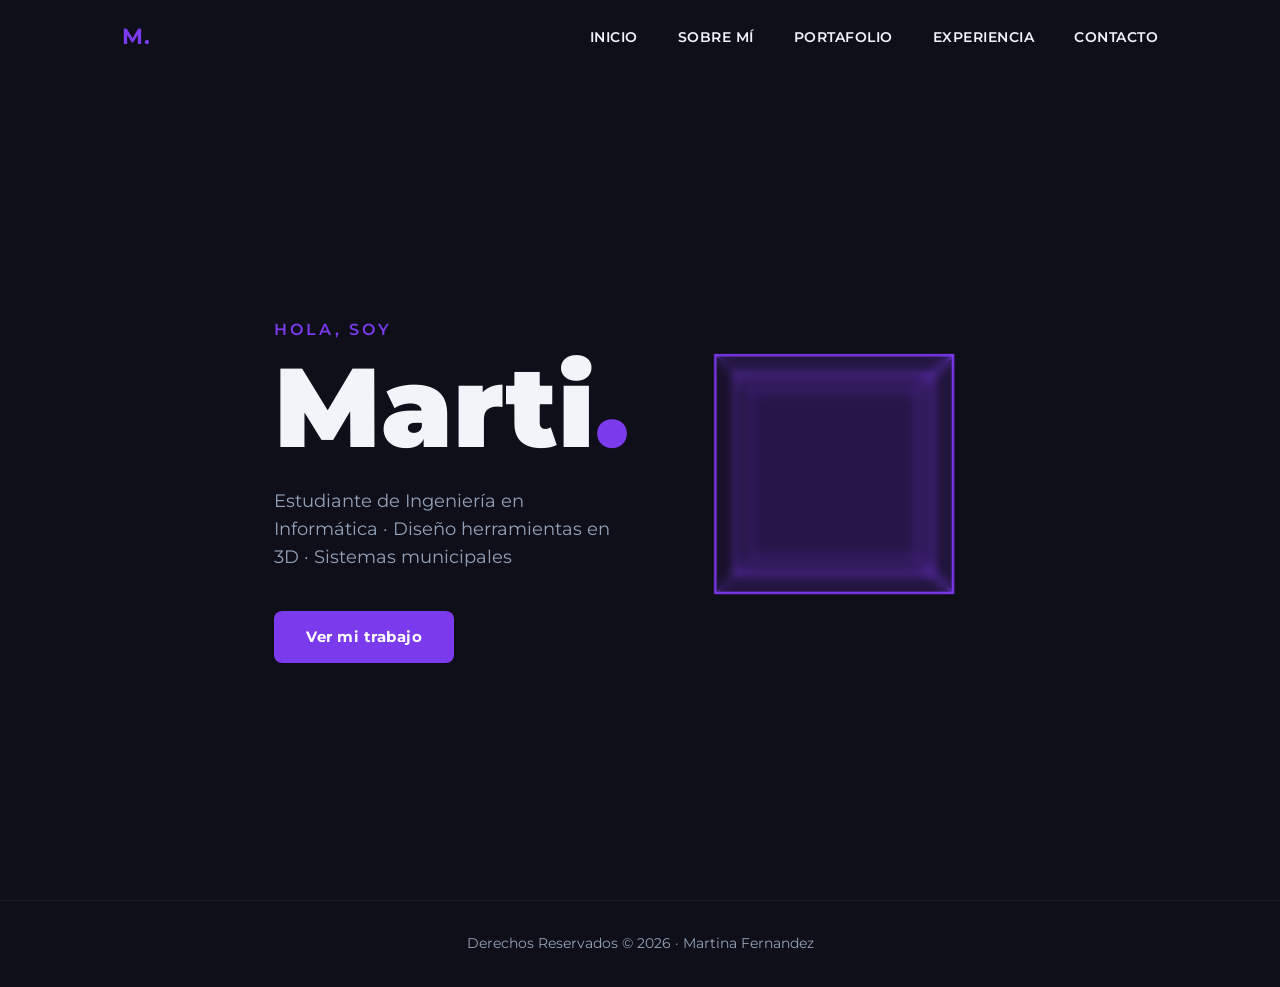
==== index.html @ 9dff79c0 "Add files via upload" ====
<!DOCTYPE html>
<html lang="es">
    <head>
        <meta charset="UTF-8" />
        <meta name="viewport" content="width=device-width, initial-scale=1.0" />
        <title>Marti — Portafolio</title>
        <link rel="stylesheet" href="estilosportafolio.css">
    </head>
    <body>
        <nav>
            <div class="contenedor">
                <a href="index.html" class="logo">M.</a>
                <ul>
                    <li><a href="index.html">Inicio</a></li>
                    <li><a href="sobre-mi.html">Sobre mí</a></li>
                    <li><a href="portafolio.html">Portafolio</a></li>
                    <li><a href="experiencia.html">Experiencia</a></li>
                    <li><a href="contacto.html">Contacto</a></li>
                </ul>
            </div>
        </nav>
        <section class="hero">
            <div class="contenedor hero-contenido">
                <div class="hero-texto">
                    <p class="hero-saludo">Hola, soy</p>
                    <h1 class="hero-nombre">Marti<span>.</span></h1>
                    <p class="hero-descripcion">
                        Estudiante de Ingeniería en Informática · Diseño herramientas en 3D · Sistemas municipales
                    </p>
                    <a href="portafolio.html" class="btn-primario">Ver mi trabajo</a>
                </div>
                <div class="hero-visual">
                    <div class="escena">
                        <div class="cubo">
                            <div class="cara cara-frente"></div>
                            <div class="cara cara-atras"></div>
                            <div class="cara cara-derecha"></div>
                            <div class="cara cara-izquierda"></div>
                            <div class="cara cara-arriba"></div>
                            <div class="cara cara-abajo"></div>
                        </div>
                    </div>
                </div>
            </div>
        </section>

        <footer class="pie">
            <p>Derechos Reservados &copy; 2026 · Martina Fernandez</p>
        </footer>

        <script src="script.js"></script>
    </body>
</html>
---- estilosportafolio.css ----
@import url('https://fonts.googleapis.com/css2?family=Montserrat:wght@300;400;600;700;900&display=swap');
:root {
    --color-fondo: #0f0f1a;
    --color-acento: #7c3aed;
    --color-texto: #f1f5f9;
    --color-texto-suave: #94a3b8;
    --color-superficie: #1e1e2e;
    --fuente-principal: 'Montserrat', sans-serif;
    --radio-borde: 12px;
    --sombra: 0 4px 24px rgba(0,0,0,0.4);
}

*, *::before, *::after {
/* Elimina los márgenes y comportamientos raros que ponen 
los navegadores por defecto */
    margin: 0;
    padding: 0;
    box-sizing: border-box;
}

body {
    background-color: var(--color-fondo);
    color: var(--color-texto);
    font-family: var(--fuente-principal);
    font-size: 16px;
    line-height: 1.6;
}

.contenedor {
    max-width: 1100px;
    margin: 0 auto;
    padding: 0 2rem;
}

nav {
    position: fixed;
    top: 0;
    left: 0;
    width: 100%;
    z-index: 1000;
    padding: 1.2rem 0;
    transition: background 0.3s ease, backdrop-filter 0.3s ease;
}

nav.scrolled {
    background: rgba(15, 15, 26, 0.85);
    backdrop-filter: blur(12px);
    -webkit-backdrop-filter: blur(12px);
    border-bottom: 1px solid rgba(124, 58, 237, 0.2);
}

nav .contenedor{
    display: flex;
    justify-content: space-between;
    align-items: center;
}

nav .logo {
    font-size: 1.4rem;
    font-weight: 700;
    color: var(--color-acento);
    text-decoration: none;
    letter-spacing: 1px;
}

nav ul {
    list-style: none;
    display: flex;
    gap: 2.5rem;
}

nav ul li a {
    color: var(--color-texto);
    text-decoration: none;
    font-weight: 600;
    font-size: 0.9rem;
    letter-spacing: 0.5px;
    text-transform: uppercase;
    position: relative;
    transition: color 0.2s ease;
}

nav ul li a::after {
    content: '';
    position: absolute;
    bottom: -4px;
    left: 0;
    width: 0;
    height: 2px;
    background: var(--color-acento);
    transition: width 0.3s ease;
}

nav ul li a:hover {
    color: var(--color-acento);
}

nav ul li a:hover::after {
    width: 100%;
}

.hero {
    min-height: 100vh;
    display: flex;
    align-items: center;
    padding-top: 80px; /* compensa la navbar fija */
}

.hero-saludo {
    font-size: 1rem;
    font-weight: 600;
    color: var(--color-acento);
    text-transform: uppercase;
    letter-spacing: 3px;
    margin-bottom: 0.5rem;
}

.hero-nombre {
    font-size: clamp(3.5rem, 10vw, 7rem);
    font-weight: 900;
    line-height: 1;
    margin-bottom: 1.5rem;
}

.hero-nombre span {
    color: var(--color-acento);
}

.hero-descripcion {
    font-size: 1.1rem;
    color: var(--color-texto-suave);
    margin-bottom: 2.5rem;
    max-width: 500px;
}

.btn-primario {
    display: inline-block;
    padding: 0.85rem 2rem;
    background: var(--color-acento);
    color: white;
    text-decoration: none;
    font-weight: 700;
    font-size: 0.95rem;
    border-radius: 8px;
    letter-spacing: 0.5px;
    transition: transform 0.2s ease, box-shadow 0.2s ease;
}

.btn-primario:hover {
    transform: translateY(-3px);
    box-shadow: 0 8px 25px rgba(124, 58, 237, 0.4);
}

.hero-contenido {
    display: flex;
    align-items: center;
    justify-content: space-between;
    gap: 2rem;
}

.hero-texto {
    flex: 1;
    max-width: 520px;
}

.hero-visual {
    flex: 1;
    display: flex;
    justify-content: center;
    align-items: center;
    padding-bottom: 2rem;
}

.escena {
    width: 200px;
    height: 200px;
    perspective: 600px;
}

.cubo {
    width: 100%;
    height: 100%;
    position: relative;
    transform-style: preserve-3d;
    animation: rotar 8s infinite linear;
}

.cara {
    position: absolute;
    width: 200px;
    height: 200px;
    border: 2px solid var(--color-acento);
    background: rgba(124, 58, 237, 0.08);
    backdrop-filter: blur(4px);
}

.cara-frente { transform: translateZ(100px); }
.cara-atras { transform: rotateY(180deg) translateZ(100px); }
.cara-derecha { transform: rotateY(90deg) translateZ(100px); }
.cara-izquiera { transform: rotateY(-90deg) translateZ(100px); }
.cara-arriba { transform: rotateX(90deg) translateZ(100px); }
.cara-abajo { transform: rotateX(-90deg) translateZ(100px); }

@keyframes rotar {
    from { transform:  rotateX(20deg) rotateY(0deg); }
    to { transform: rotateX(20deg) rotateY(360deg); }
}

.cubo:hover {
    animation-play-state: paused;
}

.pagina-contenido {
    padding-top: 80px;
}

.seccion {
    padding: 5rem 0;
}

.seccion-oscura {
    background-color: var(--color-superficie);
}

.seccion-etiqueta {
    font-size: 0.8rem;
    font-weight: 700;
    color: var(--color-acento);
    text-transform: uppercase;
    letter-spacing: 3px;
    margin-bottom: 0.5rem;
}

.seccion-titulo {
    font-size: clamp(1.8rem, 4vw, 2.8rem);
    font-weight: 900;
    margin-bottom: 2.5rem;
    line-height: 1.1;
}

.sobre-texto {
    font-size: 1.05rem;
    color: var(--color-texto-suave);
    max-width: 700px;
    line-height: 1.8;
    margin-bottom: 2.5rem;
}

.datos-rapidos {
    display: flex;
    flex-direction: row;
    gap: 2rem;
    flex-wrap: wrap;
}

.dato {
    display: flex;
    flex-direction: column;
    gap: 0.3rem;
    padding: 1rem 1.5rem;
    background: var(--color-superficie);
    border-radius: var(--radio-borde);
    border-left: 3px solid var(--color-acento);
    min-width: 140px;
}

.dato-label {
    font-size: 0.75rem;
    font-weight: 700;
    color: var(--color-acento);
    text-transform: uppercase;
    letter-spacing: 1px;
}

.dato-valor {
    font-size: 1rem;
    font-weight: 600;
    color: var(--color-texto);
}


/* ===== SECCIÓN 2: HABILIDADES TÉCNICAS ===== */

.badges-grupo {
    display: flex;
    flex-direction: column;
    gap: 2rem;
}

.badges-categoria {
    display: flex;
    flex-direction: column;
    gap: 0.8rem;
}

.badges-titulo {
    font-size: 0.85rem;
    font-weight: 700;
    color: var(--color-texto-suave);
    text-transform: uppercase;
    letter-spacing: 1px;
}

.badges {
    display: flex;
    flex-wrap: wrap;
    gap: 0.6rem;
}

.badge {
    padding: 0.45rem 1rem;
    background: rgba(124, 58, 237, 0.12);
    border: 1px solid rgba(124, 58, 237, 0.3);
    border-radius: 100px;
    font-size: 0.9rem;
    font-weight: 600;
    color: var(--color-texto);
    transition: background 0.2s ease, border-color 0.2s ease;
}

.badge:hover {
    background: rgba(124, 58, 237, 0.25);
    border-color: var(--color-acento);
}


/* ===== SECCIÓN 3: HABILIDADES BLANDAS ===== */

.blandas-grid {
    display: grid;
    grid-template-columns: repeat(auto-fit, minmax(200px, 1fr));
    gap: 1.5rem;
}

.blanda-card {
    background: var(--color-superficie);
    border-radius: var(--radio-borde);
    padding: 1.8rem;
    border: 1px solid rgba(255,255,255,0.05);
    transition: transform 0.2s ease, border-color 0.2s ease;
}

.blanda-card:hover {
    transform: translateY(-4px);
    border-color: rgba(124, 58, 237, 0.3);
}

.blanda-icono {
    font-size: 2rem;
    display: block;
    margin-bottom: 1rem;
}

.blanda-card h3 {
    font-size: 1rem;
    font-weight: 700;
    margin-bottom: 0.5rem;
    color: var(--color-texto);
}

.blanda-card p {
    font-size: 0.88rem;
    color: var(--color-texto-suave);
    line-height: 1.6;
}


/* ===== SECCIÓN 4: TIMELINE ===== */

.timeline {
    display: flex;
    flex-direction: column;
    gap: 0;
    position: relative;
    padding-left: 2rem;
}

.timeline::before {
    content: '';
    position: absolute;
    left: 7px;
    top: 8px;
    bottom: 8px;
    width: 2px;
    background: rgba(124, 58, 237, 0.3);
}

.timeline-item {
    display: flex;
    gap: 1.5rem;
    padding-bottom: 2.5rem;
    position: relative;
}

.timeline-item:last-child {
    padding-bottom: 0;
}

.timeline-punto {
    position: absolute;
    left: -2rem;
    top: 6px;
    width: 16px;
    height: 16px;
    border-radius: 50%;
    background: var(--color-acento);
    border: 3px solid var(--color-superficie);
    flex-shrink: 0;
}

.timeline-fecha {
    font-size: 0.8rem;
    font-weight: 700;
    color: var(--color-acento);
    text-transform: uppercase;
    letter-spacing: 1px;
    display: block;
    margin-bottom: 0.4rem;
}

.timeline-contenido h3 {
    font-size: 1.1rem;
    font-weight: 700;
    margin-bottom: 0.3rem;
}

.timeline-contenido p {
    font-size: 0.9rem;
    color: var(--color-texto-suave);
}


/* ===== SECCIÓN 5: CURSOS ===== */

.cursos-lista {
    list-style: none;
    display: flex;
    flex-direction: column;
    gap: 1rem;
    max-width: 700px;
}

.cursos-lista li {
    padding: 1rem 1.5rem;
    background: var(--color-superficie);
    border-radius: var(--radio-borde);
    font-size: 0.95rem;
    font-weight: 600;
    border-left: 3px solid var(--color-acento);
    transition: transform 0.2s ease;
}

.cursos-lista li:hover {
    transform: translateX(6px);
}

.cursos-lista li span {
    font-weight: 400;
    color: var(--color-texto-suave);
}

/* ===== FOOTER ===== */

.pie {
    text-align: center;
    padding: 2rem;
    color: var(--color-texto-suave);
    font-size: 0.85rem;
    border-top: 1px solid rgba(255,255,255,0.05);
}

/* ===== EXPERIENCIA ===== */

.exp-card {
    background: var(--color-fondo);
    border-radius: var(--radio-borde);
    padding: 2rem;
    border: 1px solid rgba(124, 58, 237, 0.2);
}

.exp-card + .exp-card {
    margin-top: 1.5rem;
}

.exp-header-card {
    display: flex;
    justify-content: space-between;
    align-items: flex-start;
    margin-bottom: 1.5rem;
    gap: 1rem;
}

.exp-puesto {
    font-size: 1.2rem;
    font-weight: 700;
    margin-bottom: 0.3rem;
}

.exp-lugar {
    font-size: 0.9rem;
    color: var(--color-texto-suave);
}

.exp-fecha {
    font-size: 0.8rem;
    font-weight: 700;
    color: var(--color-acento);
    text-transform: uppercase;
    letter-spacing: 1px;
    white-space: nowrap;
    padding: 0.4rem 1rem;
    background: rgba(124, 58, 237, 0.12);
    border-radius: 100px;
    border: 1px solid rgba(124, 58, 237, 0.3);
}

.exp-lista {
    list-style: none;
    display: flex;
    flex-direction: column;
    gap: 0.8rem;
}

.exp-lista li {
    font-size: 0.95rem;
    color: var(--color-texto-suave);
    padding-left: 1.2rem;
    position: relative;
    line-height: 1.6;
}

.exp-lista li::before {
    content: '▸';
    position: absolute;
    left: 0;
    color: var(--color-acento);
}


/* ===== VOLUNTARIADO ===== */

.vol-intro {
    margin-bottom: 2.5rem;
}

.vol-badge {
    display: inline-flex;
    align-items: center;
    gap: 1rem;
    padding: 1.2rem 2rem;
    background: var(--color-superficie);
    border-radius: var(--radio-borde);
    border: 1px solid rgba(124, 58, 237, 0.3);
}

.vol-icono {
    font-size: 2rem;
}

.vol-badge h3 {
    font-size: 1.1rem;
    font-weight: 700;
    margin-bottom: 0.2rem;
}

.vol-badge p {
    font-size: 0.85rem;
    color: var(--color-acento);
    font-weight: 600;
    text-transform: uppercase;
    letter-spacing: 1px;
}

.vol-grid {
    display: grid;
    grid-template-columns: repeat(auto-fit, minmax(250px, 1fr));
    gap: 1.5rem;
    margin-bottom: 2.5rem;
}

.vol-card {
    background: var(--color-superficie);
    border-radius: var(--radio-borde);
    padding: 1.8rem;
    border: 1px solid rgba(255,255,255,0.05);
    transition: transform 0.2s ease, border-color 0.2s ease;
}

.vol-card:hover {
    transform: translateY(-4px);
    border-color: rgba(124, 58, 237, 0.3);
}

.vol-card-icono {
    font-size: 2rem;
    display: block;
    margin-bottom: 1rem;
}

.vol-card h4 {
    font-size: 1rem;
    font-weight: 700;
    margin-bottom: 0.5rem;
}

.vol-card p {
    font-size: 0.88rem;
    color: var(--color-texto-suave);
    line-height: 1.6;
}

.vol-habilidades {
    padding-top: 1rem;
}

.vol-habilidades-titulo {
    font-size: 0.8rem;
    font-weight: 700;
    color: var(--color-texto-suave);
    text-transform: uppercase;
    letter-spacing: 2px;
    margin-bottom: 1rem;
}

/* ===== PORTAFOLIO ===== */

.filtros {
    display: flex;
    gap: 0.8rem;
    flex-wrap: wrap;
    margin-bottom: 3rem;
}

.filtro-btn {
    padding: 0.5rem 1.3rem;
    background: transparent;
    border: 1px solid rgba(124, 58, 237, 0.3);
    border-radius: 100px;
    color: var(--color-texto-suave);
    font-family: var(--fuente-principal);
    font-size: 0.85rem;
    font-weight: 600;
    cursor: pointer;
    transition: all 0.2s ease;
}

.filtro-btn:hover,
.filtro-btn.activo {
    background: var(--color-acento);
    border-color: var(--color-acento);
    color: white;
}

.proyectos-grid {
    display: grid;
    grid-template-columns: repeat(auto-fill, minmax(320px, 1fr));
    gap: 2rem;
}

.proyecto-card {
    background: var(--color-superficie);
    border-radius: var(--radio-borde);
    overflow: hidden;
    border: 1px solid rgba(255,255,255,0.05);
    transition: transform 0.2s ease, border-color 0.2s ease;
}

.proyecto-card:hover {
    transform: translateY(-6px);
    border-color: rgba(124, 58, 237, 0.3);
}

.proyecto-card.oculto {
    display: none;
}

.proyecto-img {
    position: relative;
    width: 100%;
    height: 200px;
    overflow: hidden;
}

.proyecto-img img {
    width: 100%;
    height: 100%;
    object-fit: cover;
    transition: transform 0.3s ease;
}

.proyecto-card:hover .proyecto-img img {
    transform: scale(1.05);
}

.proyecto-tag {
    position: absolute;
    top: 1rem;
    left: 1rem;
    padding: 0.3rem 0.8rem;
    background: rgba(124, 58, 237, 0.85);
    backdrop-filter: blur(4px);
    border-radius: 100px;
    font-size: 0.75rem;
    font-weight: 700;
    color: white;
    text-transform: uppercase;
    letter-spacing: 0.5px;
}

.proyecto-info {
    padding: 1.5rem;
}

.proyecto-info h3 {
    font-size: 1rem;
    font-weight: 700;
    margin-bottom: 0.6rem;
}

.proyecto-info p {
    font-size: 0.88rem;
    color: var(--color-texto-suave);
    line-height: 1.6;
    margin-bottom: 1rem;
}

.proyecto-sin-img {
    background: linear-gradient(135deg, rgba(124, 58, 237, 0.2), rgba(124, 58, 237, 0.05));
    display: flex;
    align-items: center;
    justify-content: center;
}

.proyecto-placeholder-icono {
    font-size: 4rem;
    opacity: 0.6;
}

/* ===== CONTACTO ===== */

.contacto-layout {
    display: grid;
    grid-template-columns: 1fr 1fr;
    gap: 5rem;
    align-items: start;
}

.contacto-links {
    display: flex;
    flex-direction: column;
    gap: 1rem;
    margin-top: 1rem;
}

.contacto-link {
    display: flex;
    align-items: center;
    gap: 1rem;
    padding: 1.2rem 1.5rem;
    background: var(--color-superficie);
    border-radius: var(--radio-borde);
    border: 1px solid rgba(255,255,255,0.05);
    text-decoration: none;
    transition: border-color 0.2s ease, transform 0.2s ease;
}

.contacto-link:hover {
    border-color: rgba(124, 58, 237, 0.4);
    transform: translateX(6px);
}

.contacto-link-icono {
    font-size: 1.5rem;
}

.contacto-link-label {
    display: block;
    font-size: 0.75rem;
    font-weight: 700;
    color: var(--color-acento);
    text-transform: uppercase;
    letter-spacing: 1px;
}

.contacto-link-valor {
    display: block;
    font-size: 0.95rem;
    font-weight: 600;
    color: var(--color-texto);
}

/* FORMULARIO */

.contacto-form-wrapper {
    background: var(--color-superficie);
    border-radius: var(--radio-borde);
    padding: 2.5rem;
    border: 1px solid rgba(255,255,255,0.05);
}

.contacto-form {
    display: flex;
    flex-direction: column;
    gap: 1.5rem;
}

.form-grupo {
    display: flex;
    flex-direction: column;
    gap: 0.5rem;
}

.form-grupo label {
    font-size: 0.85rem;
    font-weight: 700;
    color: var(--color-texto-suave);
    text-transform: uppercase;
    letter-spacing: 1px;
}

.form-grupo input,
.form-grupo textarea {
    background: var(--color-fondo);
    border: 1px solid rgba(255,255,255,0.08);
    border-radius: 8px;
    padding: 0.9rem 1.2rem;
    color: var(--color-texto);
    font-family: var(--fuente-principal);
    font-size: 0.95rem;
    transition: border-color 0.2s ease;
    resize: none;
}

.form-grupo input:focus,
.form-grupo textarea:focus {
    outline: none;
    border-color: var(--color-acento);
}

.btn-form {
    width: 100%;
    text-align: center;
    cursor: pointer;
    border: none;
    font-family: var(--fuente-principal);
}

.form-exito {
    display: none;
    text-align: center;
    color: #4ade80;
    font-weight: 600;
    font-size: 0.95rem;
}
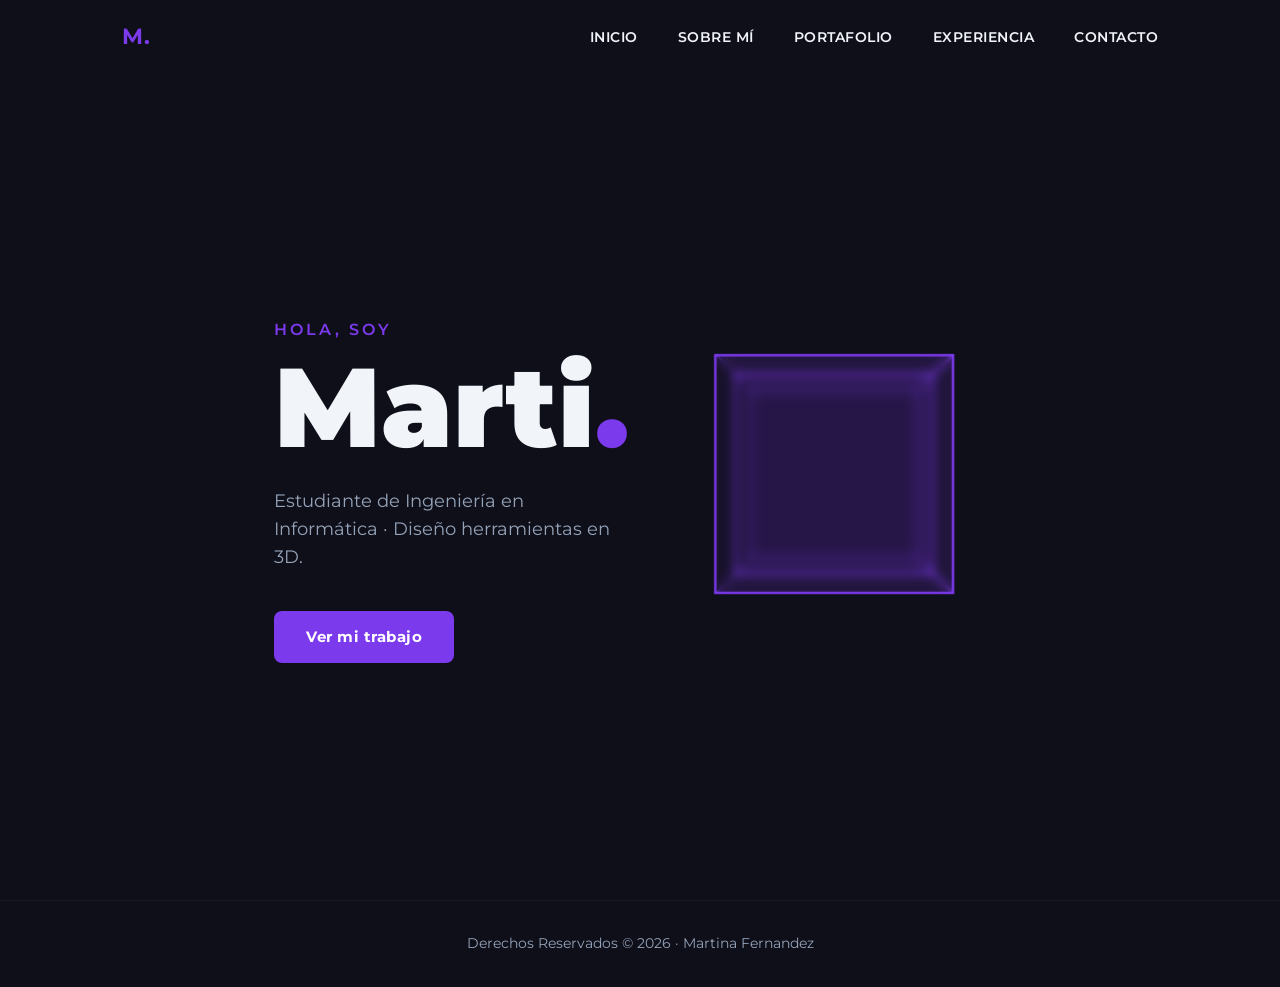
==== commit 581703fa: "Update index.html" ====
--- a/index.html
+++ b/index.html
@@ -7,17 +7,20 @@
         <link rel="stylesheet" href="estilosportafolio.css">
     </head>
     <body>
-        <nav>
-            <div class="contenedor">
-                <a href="index.html" class="logo">M.</a>
-                <ul>
-                    <li><a href="index.html">Inicio</a></li>
-                    <li><a href="sobre-mi.html">Sobre mí</a></li>
-                    <li><a href="portafolio.html">Portafolio</a></li>
-                    <li><a href="experiencia.html">Experiencia</a></li>
-                    <li><a href="contacto.html">Contacto</a></li>
-                </ul>
-            </div>
+       <nav>
+          <div class="contenedor">
+            <a href="index.html" class="logo">M.</a>
+            <input type="checkbox" id="menu-toggle" class="menu-toggle-checkbox">
+            <label for="menu-toggle" class="menu-toggle-btn">☰</label>
+             <label for="menu-toggle" class="menu-overlay"></label>
+            <ul>
+                <li><a href="index.html">Inicio</a></li>
+                <li><a href="sobre-mi.html">Sobre mí</a></li>
+                <li><a href="portafolio.html">Portafolio</a></li>
+                <li><a href="experiencia.html">Experiencia</a></li>
+                <li><a href="contacto.html">Contacto</a></li>
+            </ul>
+          </div>
         </nav>
         <section class="hero">
             <div class="contenedor hero-contenido">
@@ -25,7 +28,7 @@
                     <p class="hero-saludo">Hola, soy</p>
                     <h1 class="hero-nombre">Marti<span>.</span></h1>
                     <p class="hero-descripcion">
-                        Estudiante de Ingeniería en Informática · Diseño herramientas en 3D · Sistemas municipales
+                        Estudiante de Ingeniería en Informática · Diseño herramientas en 3D. 
                     </p>
                     <a href="portafolio.html" class="btn-primario">Ver mi trabajo</a>
                 </div>
@@ -50,4 +53,4 @@
 
         <script src="script.js"></script>
     </body>
-</html>+</html>
--- a/estilosportafolio.css
+++ b/estilosportafolio.css
@@ -133,6 +133,10 @@
     max-width: 500px;
 }
 
+.hero-visual {
+    padding-bottom: 3rem; /* un poco más de margen respecto al footer/siguiente sección */
+}
+
 .btn-primario {
     display: inline-block;
     padding: 0.85rem 2rem;
@@ -677,7 +681,6 @@
 .proyecto-img {
     position: relative;
     width: 100%;
-    height: 200px;
     overflow: hidden;
 }
 
@@ -853,3 +856,183 @@
     font-size: 0.95rem;
 }
 
+/* ===== RESPONSIVE MOBILE ===== */
+nav ul li a {
+    white-space: nowrap;
+}
+
+.menu-toggle-checkbox {
+    display: none;
+}
+
+.menu-toggle-btn {
+    display: none;
+    font-size: 1.6rem;
+    color: var(--color-texto);
+    cursor: pointer;
+    background: none;
+    border: none;
+    z-index: 1001;
+    position: relative;
+}
+
+.menu-overlay {
+    display: none;
+    position: fixed;
+    inset: 0;
+    background: rgba(0, 0, 0, 0.6);
+    z-index: 998;
+}
+
+@media (max-width: 768px) {
+    .menu-toggle-btn {
+        display: block;
+    }
+
+    nav ul {
+        position: fixed;
+        top: 0;
+        right: 0;
+        height: 100vh;
+        width: min(75vw, 300px);
+        background: var(--color-superficie);
+        flex-direction: column;
+        justify-content: center;
+        align-items: flex-start;
+        gap: 2rem;
+        padding: 2rem;
+        margin: 0;
+        transform: translateX(100%);
+        transition: transform 0.3s ease;
+        z-index: 999;
+        box-shadow: -4px 0 24px rgba(0, 0, 0, 0.4);
+    }
+
+    .menu-toggle-checkbox:checked ~ ul {
+        transform: translateX(0);
+    }
+
+    .menu-toggle-checkbox:checked ~ .menu-overlay {
+        display: block;
+    }
+
+    nav ul li a {
+        font-size: 1rem;
+    }
+}
+
+nav ul li a {
+    white-space: nowrap; /* evita que "Sobre mí" se parta en dos líneas */
+}
+
+.menu-toggle-checkbox {
+    display: none;
+}
+
+.menu-toggle-btn {
+    display: none;
+    font-size: 1.6rem;
+    color: var(--color-texto);
+    cursor: pointer;
+    background: none;
+    border: none;
+    z-index: 1001;
+}
+
+@media (max-width: 768px) {
+    nav .contenedor {
+        flex-wrap: wrap;
+    }
+
+    .menu-toggle-btn {
+        display: block;
+    }
+
+    nav ul {
+        flex-basis: 100%;
+        flex-direction: column;
+        align-items: center;
+        gap: 1rem;
+        width: 100%;
+        max-height: 0;
+        overflow: hidden;
+        transition: max-height 0.3s ease;
+    }
+
+    .menu-toggle-checkbox:checked ~ ul {
+        max-height: 400px;
+        padding: 1rem 0 1.5rem;
+    }
+
+    nav ul li a {
+        font-size: 0.85rem;
+    }
+}
+
+/* ===== CARRUSEL ===== */
+.carrusel {
+    position: relative;
+    width: 100%;
+    aspect-ratio: 16 / 9;
+    overflow: hidden;
+    background: var(--color-superficie);
+}
+
+.carrusel-slide {
+    min-width: 100%;
+    height: 100%;
+    object-fit: contain;
+}
+
+.carrusel-track {
+    display: flex;
+    height: 100%;
+    transition: transform 0.4s ease;
+}
+
+.carrusel-btn {
+    position: absolute;
+    top: 50%;
+    transform: translateY(-50%);
+    background: rgba(0, 0, 0, 0.5);
+    border: none;
+    color: white;
+    font-size: 1.2rem;
+    padding: 0.4rem 0.7rem;
+    cursor: pointer;
+    border-radius: 6px;
+    transition: background 0.2s ease;
+    z-index: 10;
+}
+
+.carrusel-btn:hover {
+    background: rgba(124, 58, 237, 0.8);
+}
+
+.carrusel-btn.prev { left: 0.5rem; }
+.carrusel-btn.next { right: 0.5rem; }
+
+.carrusel-puntos {
+    position: absolute;
+    bottom: 0.5rem;
+    left: 50%;
+    transform: translateX(-50%);
+    display: flex;
+    gap: 0.4rem;
+}
+
+.carrusel-punto {
+    width: 8px;
+    height: 8px;
+    border-radius: 50%;
+    background: rgba(255,255,255,0.4);
+    border: none;
+    cursor: pointer;
+    transition: background 0.2s ease;
+    padding: 0;
+}
+
+.carrusel-punto.activo {
+    background: var(--color-acento);
+}
+
